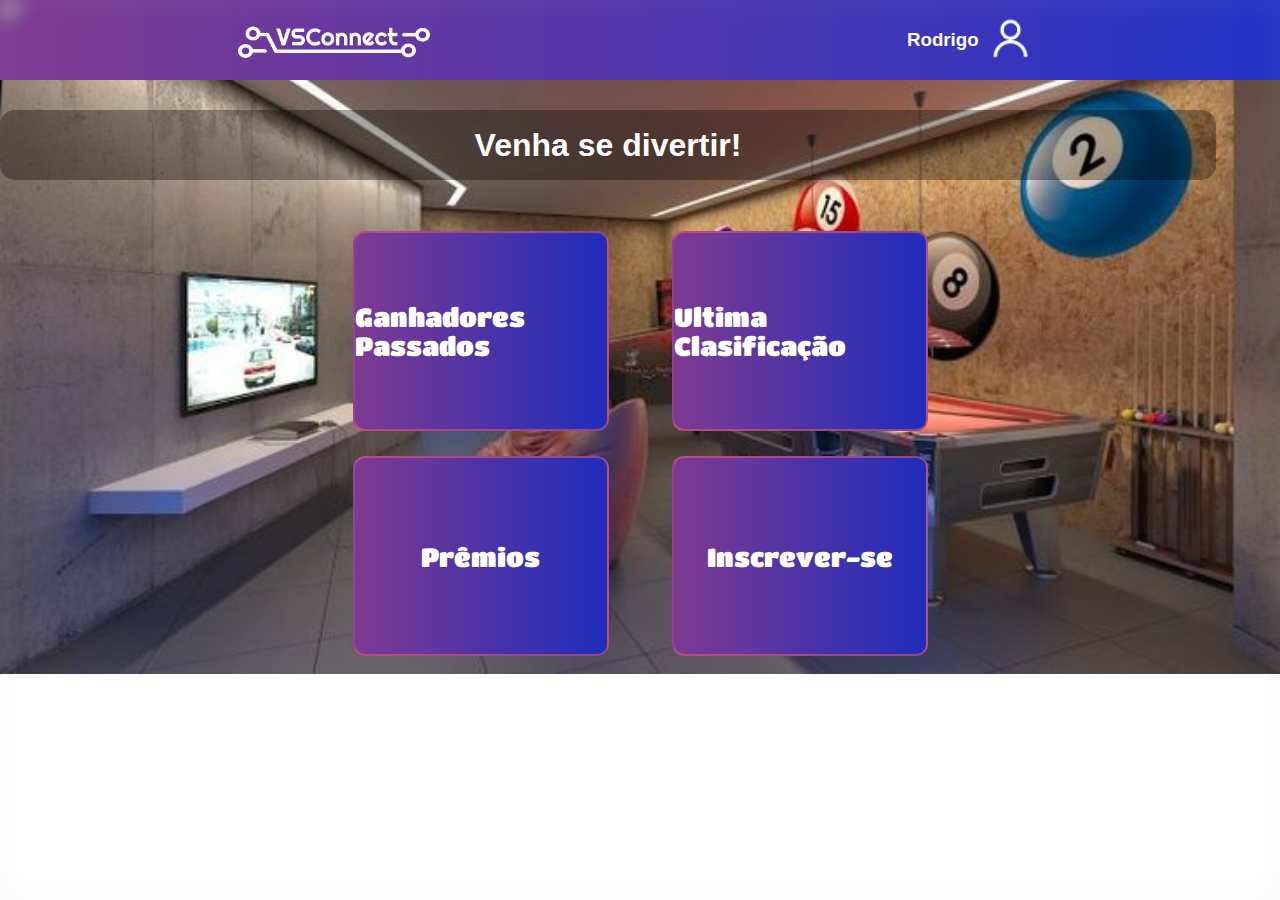
==== index.html @ e75644a2 "teste" ====
<!DOCTYPE html>
<html lang="pt-br">

<head>
    <meta charset="UTF-8">
    <meta name="viewport" content="width=, initial-scale=1.0">
    <link rel="stylesheet" href="css/style.css">
    <title>Vsconnect - Lazer</title>
</head>

<body>
    <header>
        <img src="img/logo 1.png" alt="">
        <nav>
            <h3>Rodrigo</h3>
            <img src="img/User.png" alt="">
        </nav>
    </header>
    <div class="Primeiro-titulos">
        <h1>Venha se divertir!</h1>
    </div>
    <main>
        <div class="quadradosDeCima">

            <a href="pages/gnanhadoresPassados/ganhadores.html">
                <div class="quadrado1">Ganhadores Passados</div>
            </a>
            <a href="./reserva.php">
                <div class="quadrado2">Ultima Clasificação</div>
            </a>
        </div>
        <div class="quadradosDeBaixo">
            <a href="./servicos.php">
                <div class="quadrado3">Prêmios</div>
            </a>
            <a href="./ens.php">
                <div class="quadrado4">Inscrever-se</div>
            </a>

        </div>
        <img class="opacidade" src="src/img/WhatsApp Image 2023-10-24 at 10.35.45.jpeg" alt="">
    </main>
</body>

</html>
---- css/style.css ----
@import url('https://fonts.googleapis.com/css2?family=Archivo+Black&family=Luckiest+Guy&family=Montserrat:ital,wght@0,200;0,400;0,500;1,200&family=Open+Sans:ital,wght@0,300;1,300;1,400&family=Titan+One&display=swap');
* {
    margin: 0;
    padding: 0;
    box-sizing: border-box;
}

body{
    background-image: url(../img/games.jpg);
    background-repeat: no-repeat;
    background-size: 100%;
    color: white;
    
}
header {
    width: 100%;
    height: 80px;
    background: linear-gradient(270deg, #2434C8 0%, #7F3A91 100%);
    display: flex;
    justify-content: space-around;
    align-items: center;
}

nav {
    display: flex;
    justify-content:center;
    align-items: center;
}

main {
    display: flex;
    justify-content: center;
    align-items: center;
    flex-direction: column;
}

.Primeiro-titulos {
    margin-top: 30px;
    height: 70px;
    width: 95%;
    border-radius: 15px;
    display: flex;
    justify-content: space-around;
    align-items: center;
    background-color: #00000055;
}




body {
    background-repeat: no-repeat;
    background-size: 100%;
    overflow: hidden;
    font-family: Arial, Helvetica, sans-serif;
}

.opacidade {
    width: 100vw;
    height: 100vh;
    position: absolute;
    top: 0;
    left: 0;
    filter: blur(10px);
}

header>img {
    width: 15vw;
}


main {
    display: flex;
    gap: 25px;
    justify-content: space-evenly;
    flex-direction: column;
    margin-top: 4%;

}

.quadrado {
    width: 20vw;
    height: 200px;
    background-color: #ffeb8436;
    display: flex;
    border-radius: 12px;
    border: 2px solid #812f33;
    cursor: pointer;
    display: flex;
    align-items: center;
    justify-content: center;
    font-size: 2vw;
    z-index: 1;
    /* Coloca o conteúdo sobre a imagem */
    position: relative;
    color: #000000b6;
}

.quadrado1,
.quadrado2,
.quadrado3,
.quadrado4 {
    width: 20vw;
    height: 200px;
    background: linear-gradient(270deg, #1F2DBB 0%, #7E3A91 100%);
    display: flex;
    border-radius: 12px;
    border: 2px solid #fa5f6781;
    cursor: pointer;
    align-items: center;
    justify-content: center;
    font-size: 2vw;
    z-index: 1;
    transition: width 0.5s, height 0.5s ease-in-out;
    /* Coloca o conteúdo sobre a imagem */
    position: relative;
    color: #ffffff;
    font-family: 'Titan One', sans-serif;
}

.quadrado1:hover {
    background-repeat: no-repeat;
    background-size: cover;
    background-position: center;
    width: 25vw;
    height: 300px;
    color: white;
}

.quadrado2:hover {
    background-repeat: no-repeat;
    background-size: cover;
    background-position: center;
    width: 25vw;
    height: 350px;
    color: white;
}

.quadrado3:hover {
    background-repeat: no-repeat;
    background-size: cover;
    background-position: center;
    width: 25vw;
    height: 350px;
    color: white;
}

.quadrado4:hover {
    background-repeat: no-repeat;
    background-size: cover;
    background-position: center;
    width: 25vw;
    height: 350px;
    color: white;
}


.quadradosDeCima>img {
    width: 20vw;
    display: flex;
    border-radius: 10px;
    display: flex;
    align-items: center;
    justify-content: center;

}

a {
    text-decoration: none;
    color: black;
}


.quadradosDeCima {
    display: flex;
    justify-content: center;
    gap: 7vh;
    width: 100vw;
}

.quadradosDeBaixo {
    display: flex;
    justify-content: center;
    gap: 7vh;
    width: 100vw;
}
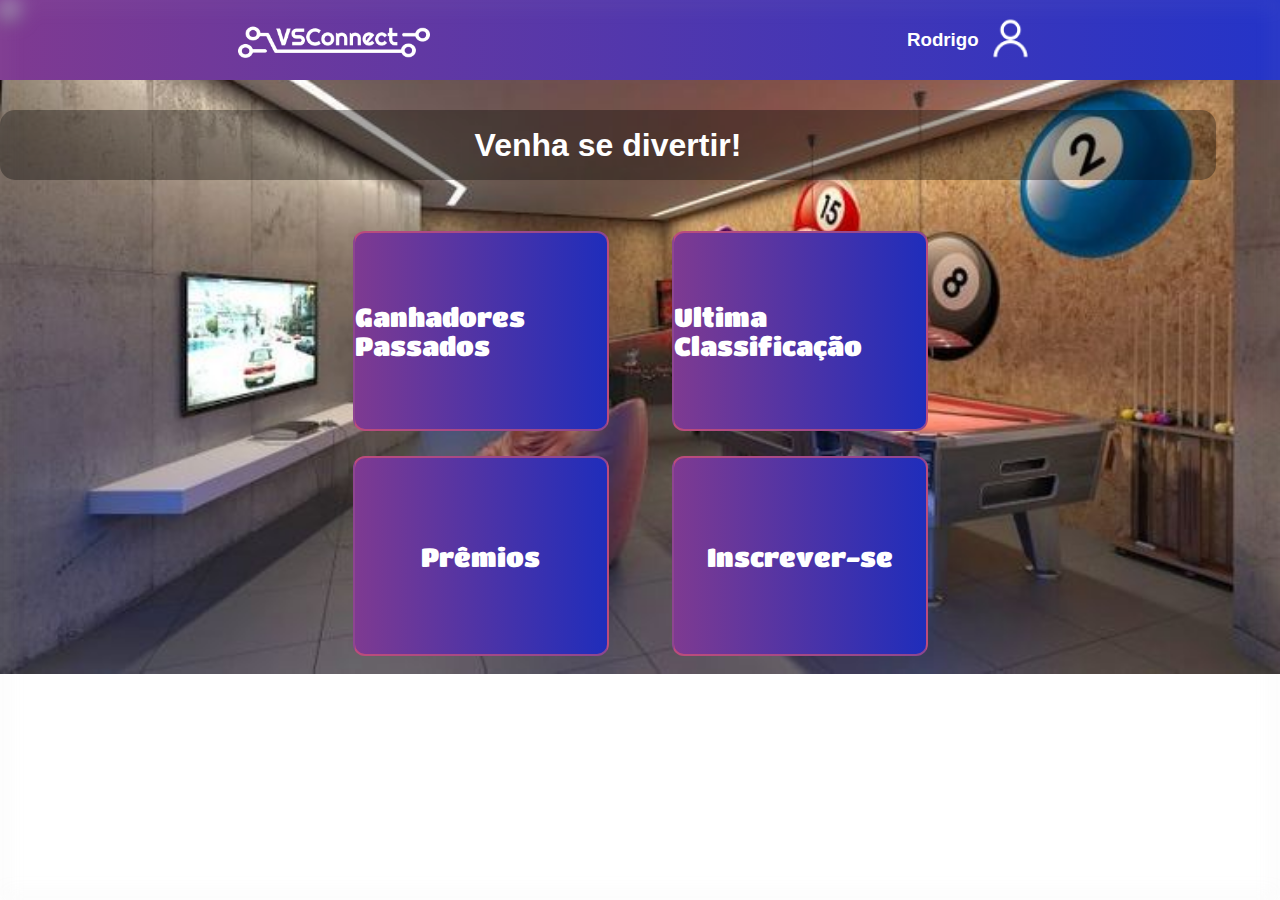
==== commit 01f3d77d: "finalizado" ====
--- a/index.html
+++ b/index.html
@@ -25,19 +25,18 @@
             <a href="pages/gnanhadoresPassados/ganhadores.html">
                 <div class="quadrado1">Ganhadores Passados</div>
             </a>
-            <a href="./reserva.php">
-                <div class="quadrado2">Ultima Clasificação</div>
+            <a href="pages/classificacao/classificacao1.html">
+                <div class="quadrado2">Ultima Classificação</div>
             </a>
         </div>
         <div class="quadradosDeBaixo">
-            <a href="./servicos.php">
+            <a href="pages/premios/premios.html">
                 <div class="quadrado3">Prêmios</div>
             </a>
-            <a href="./ens.php">
+            <a href="">
                 <div class="quadrado4">Inscrever-se</div>
             </a>
-
-        </div>
+        </div>   
         <img class="opacidade" src="src/img/WhatsApp Image 2023-10-24 at 10.35.45.jpeg" alt="">
     </main>
 </body>
